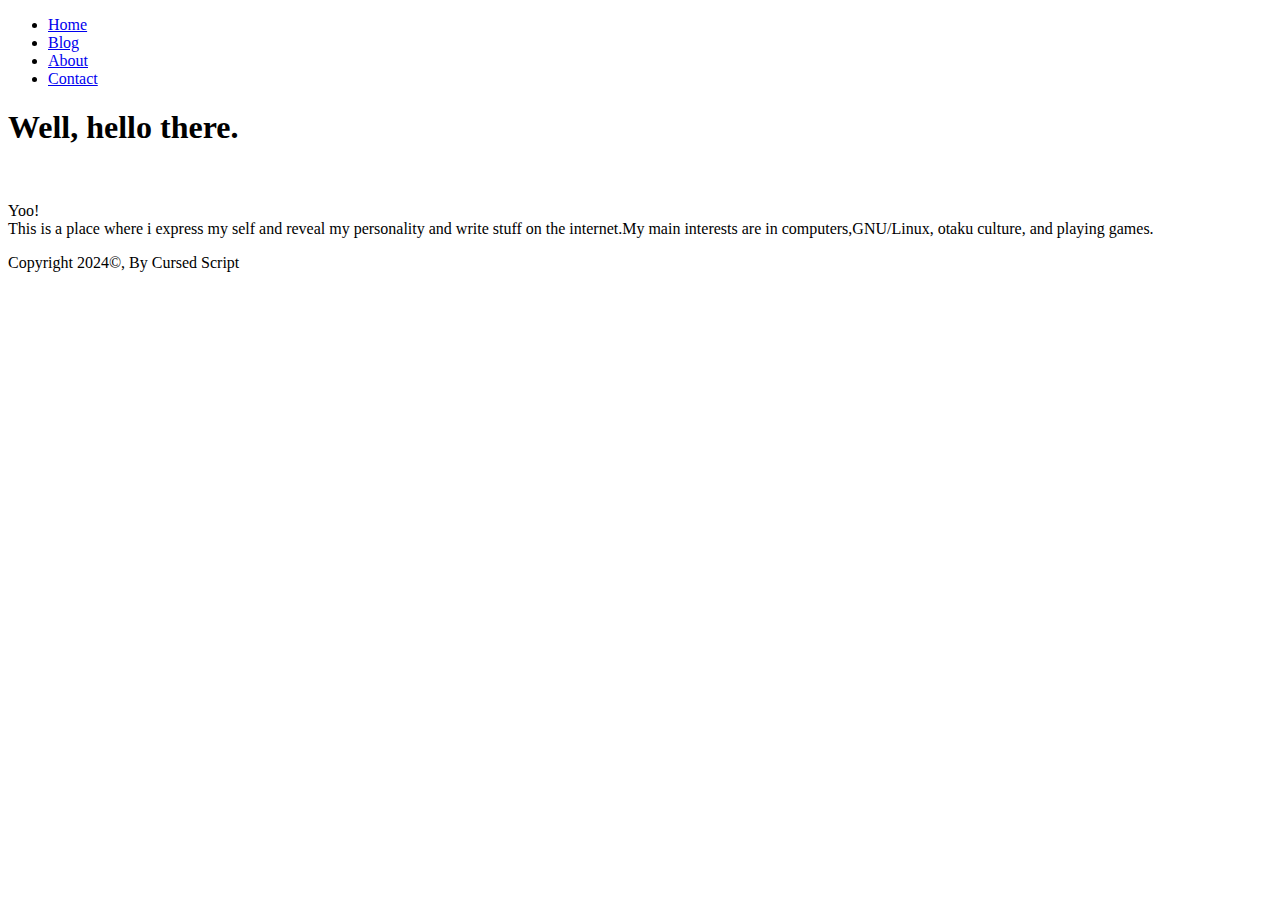
==== index.html @ 3b79a3ba "Add files via upload" ====
<!DOCTYPE html>
<html lang="en">
<head>
    <meta charset="UTF-8">
    <meta http-equiv="X-UA-Compatible" content="IE=edge">
    <meta name="viewport" content="width=device-width, initial-scale=1.0">
    <title>Mukundis.me</title>
    <link href="https://fonts.googleapis.com/css2?family=Sigmar&display=swap" rel="stylesheet">
    <link href="https://fonts.googleapis.com/css2?family=Pacifico&family=Sigmar&display=swap" rel="stylesheet">
    <link href="https://fonts.googleapis.com/css2?family=Righteous&display=swap" rel="stylesheet">
     <link rel="stylesheet" href="/css/style.css"> 
     <link rel="stylesheet" href="/css/utiles.css">  
     <link rel="stylesheet" href="/script.js">
     

</head>
<body>
    <div class="content">
        <header>
            <nav class="navbar">
                <ul class="navigation">
                    <li class="iteam" id="iteam-1"><a href="#">Home</a></li>
                    <li class="iteam" id="iteam-2"> <a href="blog.html">Blog</a></li>
                    <li class="iteam" id="iteam-3"> <a href="about.html">About</a></li>
                    <li class="iteam" id="iteam-4"> <a href="contact.html">Contact</a></li>
                </ul>
            </nav>
        </header>

        <section>
            <h1 class="font8">Well, hello there.</h1>
            <img src="/asserts/gif/hachiman.gif" alt="">
            <!-- <hr>  -->
            <p class="font7" >Yoo! <br>This is a place where i express my self and reveal my personality and write stuff on the internet.My main interests are in computers,GNU/Linux, otaku culture, and playing games.
            </p>
            <!-- <hr> -->
        
        </section>
    </div>

    <!-- <hr class="footer-line"> -->
    <div class="footer">
        <footer>
            <p>Copyright 2024&copy, By Cursed Script </p>
        </footer>
    </div>
</body>
</html>
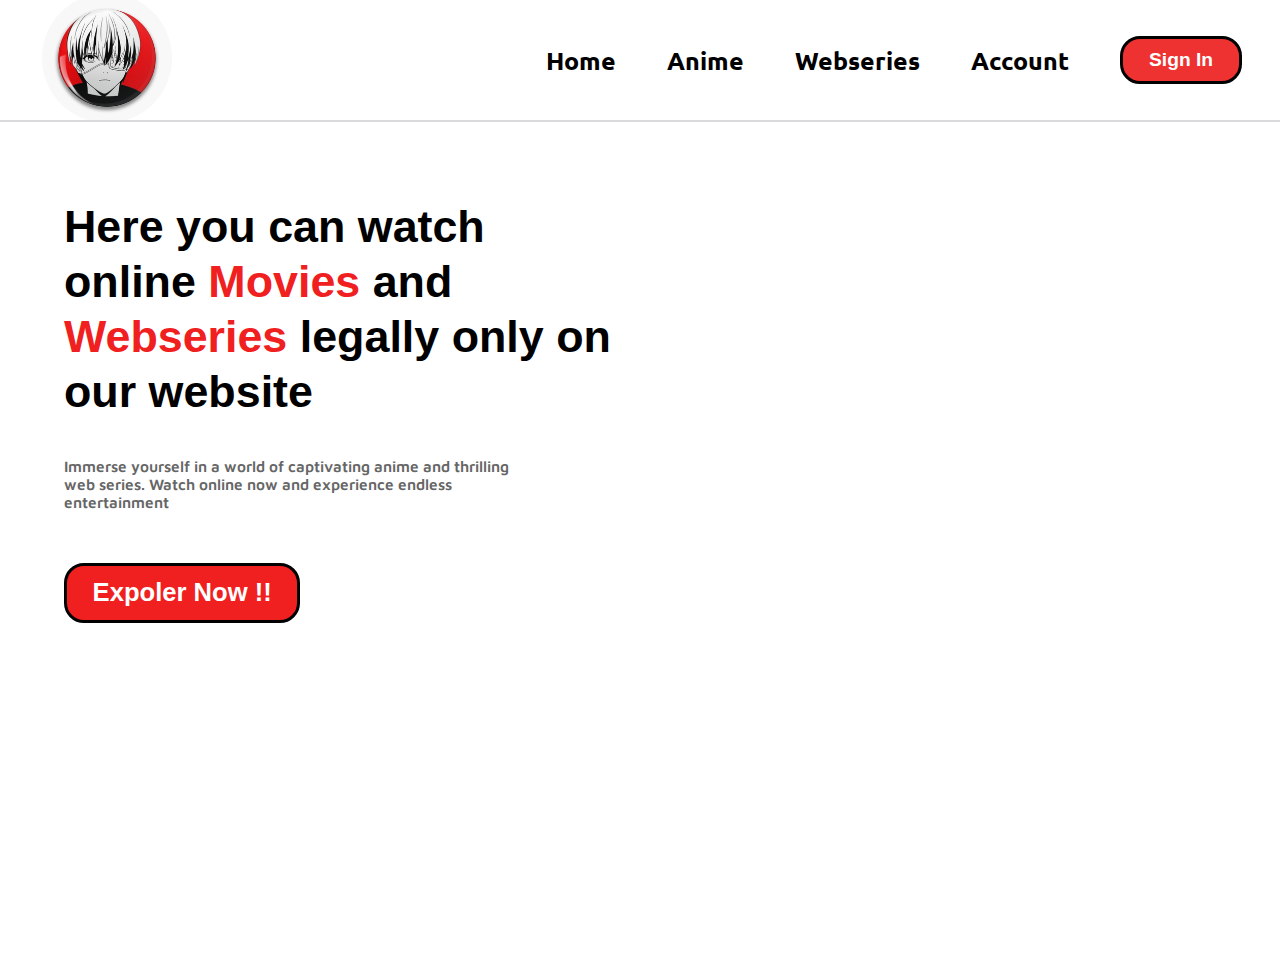
==== commit 4418305c: "Merge pull request #1 from mukund58/mukund58-patch-1" ====
--- a/index.html
+++ b/index.html
@@ -2,47 +2,39 @@
 <html lang="en">
 <head>
     <meta charset="UTF-8">
-    <meta http-equiv="X-UA-Compatible" content="IE=edge">
     <meta name="viewport" content="width=device-width, initial-scale=1.0">
-    <title>Mukundis.me</title>
-    <link href="https://fonts.googleapis.com/css2?family=Sigmar&display=swap" rel="stylesheet">
-    <link href="https://fonts.googleapis.com/css2?family=Pacifico&family=Sigmar&display=swap" rel="stylesheet">
-    <link href="https://fonts.googleapis.com/css2?family=Righteous&display=swap" rel="stylesheet">
-     <link rel="stylesheet" href="/css/style.css"> 
-     <link rel="stylesheet" href="/css/utiles.css">  
-     <link rel="stylesheet" href="/script.js">
-     
-
+    <link rel="stylesheet" href="css/style.css">
+    <link rel="stylesheet" href="css/untiles.css">
+    <title>projet</title>
 </head>
 <body>
+    <div class="nav">
+        <div class="logo part-1"><span>
+            <!-- <img src="img/logo.ico" alt="#"> -->
+            <img src="img/Tokyo_logo.ico" alt="#">
+            <!-- <img src="img/logo.jpg" alt="#"> -->
+        </span></div>
+        <div class="nav-part-2">
+            <div class="nav-part-2-menu">
+            <img src="img/menu.png" alt="menu">
+            </div>
+            <h4>Home</h4>
+            <h4>Anime</h4>
+            <h4>Webseries</h4>
+            <h4>Account</h4>
+            <button>Sign In</button>
+        </div>
+    </div>
+    <!-- <br> -->
     <div class="content">
-        <header>
-            <nav class="navbar">
-                <ul class="navigation">
-                    <li class="iteam" id="iteam-1"><a href="#">Home</a></li>
-                    <li class="iteam" id="iteam-2"> <a href="blog.html">Blog</a></li>
-                    <li class="iteam" id="iteam-3"> <a href="about.html">About</a></li>
-                    <li class="iteam" id="iteam-4"> <a href="contact.html">Contact</a></li>
-                </ul>
-            </nav>
-        </header>
-
-        <section>
-            <h1 class="font8">Well, hello there.</h1>
-            <img src="/asserts/gif/hachiman.gif" alt="">
-            <!-- <hr>  -->
-            <p class="font7" >Yoo! <br>This is a place where i express my self and reveal my personality and write stuff on the internet.My main interests are in computers,GNU/Linux, otaku culture, and playing games.
-            </p>
-            <!-- <hr> -->
-        
-        </section>
-    </div>
-
-    <!-- <hr class="footer-line"> -->
-    <div class="footer">
-        <footer>
-            <p>Copyright 2024&copy, By Cursed Script </p>
-        </footer>
+        <div class="left">
+            <h1>
+                Here you can watch online <span>Movies</span> and <span>Webseries</span> legally only on our website
+            </h1>
+            <p>Immerse yourself in a world of captivating anime and thrilling web series. Watch online now and experience endless entertainment</p>
+            <button>Expoler Now !!</button>
+        </div>
+        <div class="right"></div>
     </div>
 </body>
-</html>
+</html>--- a/css/style.css
+++ b/css/style.css
@@ -0,0 +1,251 @@
+* {
+    padding: 0;
+    margin: 0;
+}
+
+html,
+body {
+    height: 100%;
+    width: 100%;
+    font-family: Verdana, Geneva, Tahoma, sans-serif;
+}
+
+.nav {
+    /* background-color: rgb(192, 100, 100); */
+    height: 120px;
+    width: 100%;
+    display: flex;
+    justify-content: space-between;
+    border-bottom: 2px solid #dadadd;
+    overflow: hidden;
+}
+
+.nav ::selection {
+    color: var(--main-bg-color);
+    background-color: black;
+}
+
+.logo {
+    display: flex;
+    justify-content: space-around;
+    padding: 2vw 3.3vw;
+    align-items: center;
+
+    /* background-color: aqua; */
+    /* margin-top: 10px; */
+    /* margin-left: 20px; */
+
+}
+
+.logo img {
+    height: 130px;
+    border-radius: 200px;
+    cursor: pointer;
+}
+
+.nav-part-2 {
+    /* navigation menu */
+    display: flex;
+    align-items: center;
+    margin-right: 3vw;
+    gap: 2vw;
+    font-size: 25px;
+    font-family: var(--font4);
+}
+
+.nav-part-2 h4:hover {
+    transition-property: all;
+    transition-duration: 0.25s;
+    color: var(--main-bg-color);
+}
+
+.nav-part-2 h4 {
+    margin-right: 2vw;
+}
+
+.nav-part-2 img {
+    display: none;
+    font-weight: 800;
+}
+
+.nav h2 {
+    font-size: 2vw;
+}
+
+.nav-part-2 button {
+    /*Sign in button*/
+    padding: 0.8vw 2vw;
+    font-size: 1.5vw;
+    font-size: 1.5vw;
+    font-weight: 700;
+    background-color: rgb(238, 50, 50);
+    color: white;
+    border: 3px solid black;
+    border-radius: 20px;
+    cursor: pointer;
+}
+
+.nav-part-2 button:hover {
+    transition-property: all;
+    transition-duration: 0.25s;
+    transition-timing-function: ease-in-out;
+    box-shadow: 0px 1px 5px black;
+    background-color: rgb(255, 71, 71);
+}
+
+.content { /*content left and right*/
+    height: calc(100% - 50px);
+    width: 100%;
+    display: flex;
+    background-image: url(https://cdn.chrome-backgrounds.com/anime/image19.jpg);
+    /* background-color: aqua; */
+}
+
+.content ::selection {
+    color: var(--main-bg-color);
+    background-color: black;
+}
+
+.left {
+    height: calc(100% - 200px);
+    width: 55%;
+    /* background-color: chocolate; */
+    padding: 6vw 5vw;
+}
+
+.left h1 { /*heading*/
+    font-size: 3.5vw;
+    line-height: 4.3vw;
+}
+
+.left span {
+    color: var(--main-bg-color);
+}
+
+.left p {
+    font-size: 1.2vw;
+    color: #666;
+    font-weight: 600;
+    width: 80%;
+    margin-top: 3vw;
+    font-family: var(--font2);
+    margin-bottom: 4vw;
+
+}
+
+.right {
+    height: calc(100% - 200px);
+    width: 45%;
+    padding: 6vw 5vw;  
+    /* background-color: royalblue; */
+}
+
+.left button {
+    padding: 1vw 2vw;
+    font-size: 2vw;
+    font-weight: 600;
+    background-color: var(--main-bg-color);
+    /* color: #dadadd; */
+    color: white;
+    border: 3px solid black;
+    border-radius: 20px;
+    cursor: pointer;
+    /* transition-duration:2s ; */
+    /* box-shadow: 2px 5px 5px solid; */
+}
+
+.left button:hover {
+    transition-duration: 0.25s;
+    box-shadow: 0px 2px 4px black;
+    transition-property: all;
+    transition-timing-function: ease-in-out;
+    background-color: rgb(251, 46, 46);
+}
+
+@media screen and (max-width:600px) {
+
+    /* CSS rules for devices with a width of 600px or less go here */
+    .nav {
+        /* background-color: aqua; */
+        height: 70px;
+        padding: 0 1vw;
+    }
+
+    /* 
+    .logo{
+        font-size: 3vw;
+        align-items: center;
+    } */
+
+    .nav-part-2 h4 {
+        display: none;
+    }
+
+    .nav-part-2 img {
+        display: block;
+        height: 7.8vw;
+        margin-right: 6vw;
+    }
+
+    .content {
+        font-size: 3vw;
+    }
+
+    .content left {
+        width: 100%;
+        height: 100%;
+    }
+
+    .content p {
+        font-size: 2vw;
+    }
+
+    .nav button {
+        display: none;
+    }
+
+    .logo img {
+        /*logo*/
+        height: 15vw;
+        display: flex;
+        align-items: center;
+        justify-content: center;
+    }
+
+    .content {
+        display: flex;
+        flex-direction: column;
+    }
+
+    .left {
+        height: 100%;
+        width: 90%;
+        /* background-image: url(https://fancyodds.com/wp-content/uploads/2021/12/Tokyo-Ghoul-Wallpaper-Live-For-Android-Phone-Iphone-2.jpg); */
+        /* overflow: hidden; */
+        /* background-color: cadetblue; */
+    }
+
+    .left h1 {
+        font-size: 8vw;
+        line-height: 9vw;
+    }
+
+    .left p {
+        font-size: 3.7vw;
+        width: 90%;
+        margin-top: 20px;
+        margin-bottom: 50px;
+
+    }
+
+    .right {
+        display: none;
+        background-color: crimson
+    }
+
+    .left button {
+        padding: 3vw 6vw;
+        font-size: 4vw;
+        /* font-weight: 600; */
+    }
+}--- a/css/untiles.css
+++ b/css/untiles.css
@@ -0,0 +1,10 @@
+@import url('https://fonts.googleapis.com/css2?family=Fjalla+One&family=Lilita+One&family=Maven+Pro:wght@500&family=Signika+Negative:wght@500&family=Ubuntu:wght@500&display=swap');
+
+  :root {
+    --main-bg-color:rgb(241, 32, 32);
+       --font1: 'Lilita One', cursive;
+      --font2: 'Maven Pro', sans-serif;
+      --font3: 'Signika Negative', sans-serif;
+      --font4: 'Ubuntu', sans-serif;
+      --font5: 'Fjalla One', sans-serif;
+  }